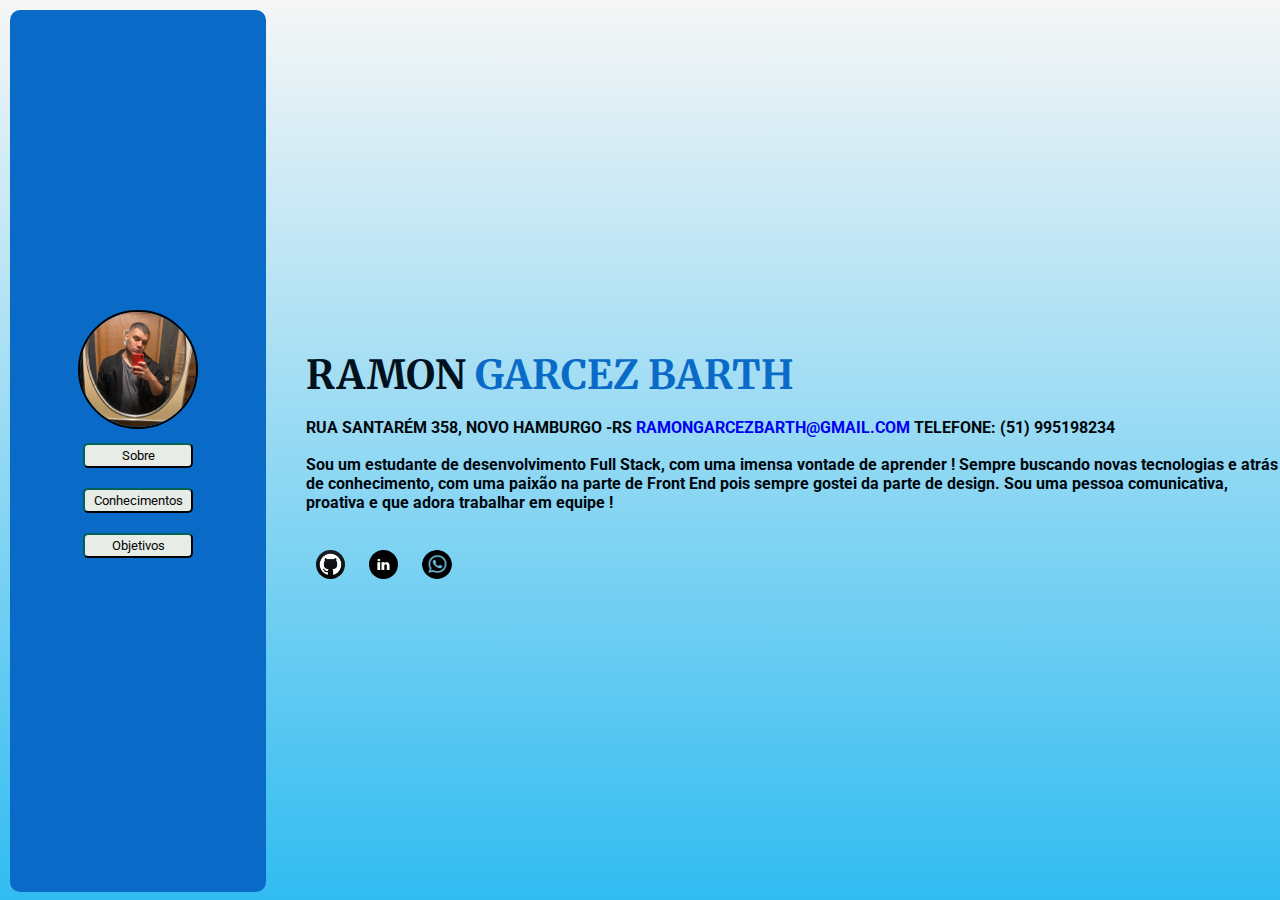
==== index.html @ d8ad87d4 "novo commit" ====
<!DOCTYPE html>
<html lang="pt-br">

<head>
    <meta charset="UTF-8" />
    <meta http-equiv="X-UA-Compatible" content="IE=edge" />
    <meta name="viewport" content="width=device-width, initial-scale=1.0" />
    <link rel="stylesheet" href="/css/style.css" />
    <link rel="preconnect" href="https://fonts.googleapis.com" />
    <link rel="preconnect" href="https://fonts.gstatic.com" crossorigin />
    <link href="https://fonts.googleapis.com/css2?family=Roboto:wght@500&display=swap" rel="stylesheet" />
    <link rel="preconnect" href="https://fonts.googleapis.com">
    <link rel="preconnect" href="https://fonts.gstatic.com" crossorigin>
    <link href="https://fonts.googleapis.com/css2?family=Merriweather:ital,wght@0,700;1,400&display=swap" rel="stylesheet">
    <title>Sobre</title>
</head>

<body>
    <header>
        <nav>
            <ul id="ul1">
                <li>
                    <img id="foto" src="../Images/292651270_767450401342639_7323550979114935234_n (1).jpg" alt="Foto De Perfil" />
                </li>
                <li class="lista">
                    <a href="./index.html"><button>Sobre</button></a>
                </li>
                <li class="lista">
                    <a href="./conhecimentos.html"><button>Conhecimentos</button></a>
                </li>
                <li class="lista">
                    <a href="./objetivo.html"><button>Objetivos</button></a>
                </li>
            </ul>

        </nav>
    </header>
    <main>
        <section>
            <p>
                <h1 id="nome">RAMON <span>GARCEZ BARTH</span> </h1>
                <br>
                <h3>RUA SANTARÉM 358, NOVO HAMBURGO -RS
                    <a id="email" target="_blank" href="mailto:ramongarcezbarth@gmail.com">RAMONGARCEZBARTH@GMAIL.COM</a> TELEFONE: (51) 995198234 </h3>
            </p>
            <br>
            <p>

                <h4> Sou um estudante de desenvolvimento Full Stack, com uma imensa vontade de aprender ! Sempre buscando novas tecnologias e atrás de conhecimento, com uma paixão na parte de Front End pois sempre gostei da parte de design. Sou uma pessoa
                    comunicativa, proativa e que adora trabalhar em equipe ! </h4>
            </p>

            <br>
            <a target="_blank" href="https://github.com/RamonBarth1"><img class="icones2" src="../Images/gthub_iconbe.jpg" alt="icone do github"></a>
            <a target="_blank" href="https://www.linkedin.com/in/ramon-barth-73a6301a2/"><img class="icones2" src="../Images/linkedin.png" alt="icone do Linkedin"></a>
            <a target="_blank" href="https://wa.me/5551995198234"><img class="icones2" src="../Images/whatsapp.png" alt="icone do whatsapp"></a>


        </section>


    </main>


</body>

</html>
---- css/style.css ----
* {
    margin: 0;
    padding: 0;
}

body {
    height: 100vh;
    width: 100vw;
    display: flex;
    background: rgb(49, 188, 241);
    background: linear-gradient(0deg, rgba(49, 188, 241, 1) 0%, rgba(246, 246, 246, 1) 100%);
}

main {
    height: 98vh;
    width: 100vw;
}

nav {
    height: 98vh;
    width: 20vw;
    background-color: rgb(9, 107, 199);
    border-radius: 10px;
    margin-top: 10px;
    margin-left: 10px;
}

section {
    margin-top: 350px;
    border-radius: 10px;
    margin-left: 40px;
}

#foto {
    border: black solid 2px;
    border-radius: 100px;
    padding: 0;
    width: 45%;
    max-width: 100%;
    height: auto;
    margin-top: 300px;
    text-align: center;
}

ul#ul1 {
    list-style: none;
    text-align: center;
}

.lista {
    padding: 10px;
}

button {
    border-color: #000e0c;
    color: rgb(5, 5, 5);
    box-shadow: 0 0 40px 40px #e7ece7 inset, 0 0 0 0 #111011;
    -webkit-transition: all 150ms ease-in-out;
    transition: all 150ms ease-in-out;
    border-radius: 5px;
    width: 110px;
    height: 25px;
    font-family: 'Roboto', sans-serif;
}

button:hover {
    box-shadow: 0 0 10px 0 #fffffd inset, 0 0 10px 4px #fcfbfa;
}

h1#nome {
    color: rgb(1, 16, 29);
    font-family: 'Merriweather', serif;
    text-align: left;
    margin-top: 300px;
    font-size: 2.5rem;
}

span {
    color: rgb(9, 107, 199);
}

h3 {
    font-family: 'Roboto', sans-serif;
    font-size: 1rem;
    color: rgb(1, 7, 12);
    text-align: left;
}

h4 {
    font-family: 'Roboto', sans-serif;
    color: rgb(0, 7, 12);
    text-align: left;
}

img.icones2 {
    border-radius: 100px;
    padding: 10px;
    width: 3%;
    max-width: 100%;
    margin-top: 10px;
}

#conhecimentos {
    font-size: 1.5rem;
    margin-top: 350px;
    color: rgb(1, 16, 29);
    font-family: 'Roboto', sans-serif;
    margin-left: 50px;
}

#objetivos {
    font-size: 1.5rem;
    margin-top: 350px;
    color: rgb(1, 16, 29);
    font-family: 'Roboto', sans-serif;
}

#email {
    text-decoration: none;
}

ol {
    list-style-type: upper-alpha;
    margin-top: 50px;
    margin-left: 30px;
}

#lista3 {
    margin-top: 50px;
    margin-left: 30px;
}
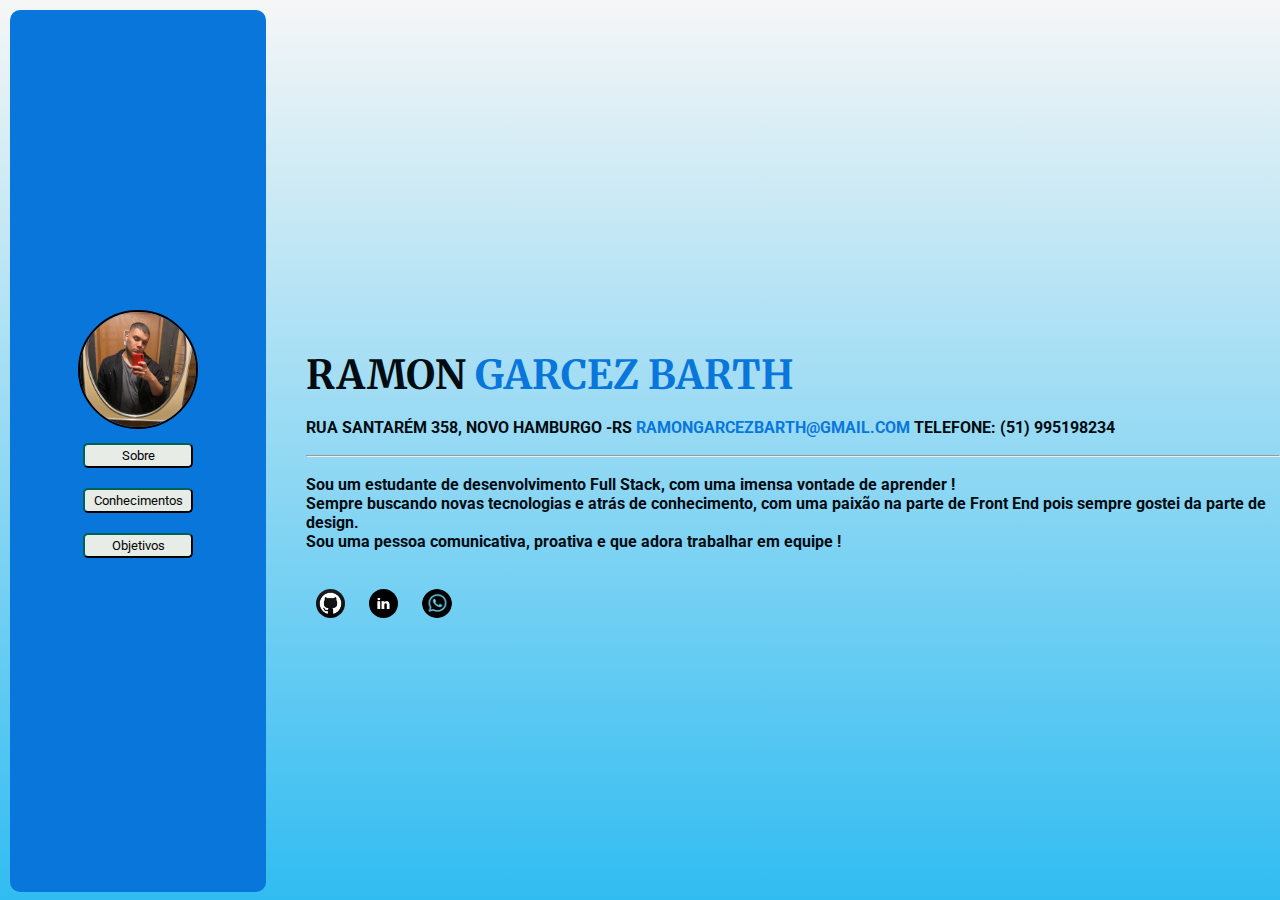
==== commit 9f49b8e3: "commit7" ====
--- a/index.html
+++ b/index.html
@@ -5,14 +5,14 @@
     <meta charset="UTF-8" />
     <meta http-equiv="X-UA-Compatible" content="IE=edge" />
     <meta name="viewport" content="width=device-width, initial-scale=1.0" />
-    <link rel="stylesheet" href="/css/style.css" />
+    <link rel="stylesheet" href="./style.css" />
     <link rel="preconnect" href="https://fonts.googleapis.com" />
     <link rel="preconnect" href="https://fonts.gstatic.com" crossorigin />
     <link href="https://fonts.googleapis.com/css2?family=Roboto:wght@500&display=swap" rel="stylesheet" />
     <link rel="preconnect" href="https://fonts.googleapis.com">
     <link rel="preconnect" href="https://fonts.gstatic.com" crossorigin>
     <link href="https://fonts.googleapis.com/css2?family=Merriweather:ital,wght@0,700;1,400&display=swap" rel="stylesheet">
-    <title>Sobre</title>
+    <title>Perfil</title>
 </head>
 
 <body>
@@ -20,7 +20,7 @@
         <nav>
             <ul id="ul1">
                 <li>
-                    <img id="foto" src="../Images/292651270_767450401342639_7323550979114935234_n (1).jpg" alt="Foto De Perfil" />
+                    <img id="foto" src="./assets/292651270_767450401342639_7323550979114935234_n (1).jpg" alt="Foto De Perfil" />
                 </li>
                 <li class="lista">
                     <a href="./index.html"><button>Sobre</button></a>
@@ -41,19 +41,20 @@
                 <h1 id="nome">RAMON <span>GARCEZ BARTH</span> </h1>
                 <br>
                 <h3>RUA SANTARÉM 358, NOVO HAMBURGO -RS
-                    <a id="email" target="_blank" href="mailto:ramongarcezbarth@gmail.com">RAMONGARCEZBARTH@GMAIL.COM</a> TELEFONE: (51) 995198234 </h3>
+                    <a id="email" target="_blank" href="mailto:ramongarcezbarth@gmail.com"><span>RAMONGARCEZBARTH@GMAIL.COM</span></a> TELEFONE: (51) 995198234 </h3>
             </p>
             <br>
             <p>
-
-                <h4> Sou um estudante de desenvolvimento Full Stack, com uma imensa vontade de aprender ! Sempre buscando novas tecnologias e atrás de conhecimento, com uma paixão na parte de Front End pois sempre gostei da parte de design. Sou uma pessoa
-                    comunicativa, proativa e que adora trabalhar em equipe ! </h4>
+                <hr>
+                <br>
+                <h4> Sou um estudante de desenvolvimento Full Stack, com uma imensa vontade de aprender ! <br>Sempre buscando novas tecnologias e atrás de conhecimento, com uma paixão na parte de Front End pois sempre gostei da parte de design.<br> Sou uma
+                    pessoa comunicativa, proativa e que adora trabalhar em equipe ! </h4>
             </p>
 
             <br>
-            <a target="_blank" href="https://github.com/RamonBarth1"><img class="icones2" src="../Images/gthub_iconbe.jpg" alt="icone do github"></a>
-            <a target="_blank" href="https://www.linkedin.com/in/ramon-barth-73a6301a2/"><img class="icones2" src="../Images/linkedin.png" alt="icone do Linkedin"></a>
-            <a target="_blank" href="https://wa.me/5551995198234"><img class="icones2" src="../Images/whatsapp.png" alt="icone do whatsapp"></a>
+            <a target="_blank" href="https://github.com/RamonBarth1"><img class="icones2" src="./assets/gthub_iconbe.jpg" alt="icone do github"></a>
+            <a target="_blank" href="https://www.linkedin.com/in/ramon-barth-73a6301a2/"><img class="icones2" src="./assets/linkedin.png" alt="icone do Linkedin"></a>
+            <a target="_blank" href="https://wa.me/5551995198234"><img class="icones2" src="./assets/whatsapp.png" alt="icone do whatsapp"></a>
 
 
         </section>
--- a/style.css
+++ b/style.css
@@ -0,0 +1,139 @@
+* {
+    margin: 0;
+    padding: 0;
+}
+
+body {
+    height: 100vh;
+    width: 100vw;
+    display: flex;
+    background: rgb(49, 188, 241);
+    background: linear-gradient(0deg, rgba(49, 188, 241, 1) 0%, rgba(246, 246, 246, 1) 100%);
+}
+
+main {
+    height: 98vh;
+    width: 100vw;
+}
+
+nav {
+    height: 98vh;
+    width: 20vw;
+    background-color: rgb(9, 118, 219);
+    border-radius: 10px;
+    margin-top: 10px;
+    margin-left: 10px;
+}
+
+section {
+    margin-top: 350px;
+    border-radius: 10px;
+    margin-left: 40px;
+}
+
+#foto {
+    border: black solid 2px;
+    border-radius: 100px;
+    padding: 0;
+    width: 45%;
+    max-width: 100%;
+    height: auto;
+    margin-top: 300px;
+    text-align: center;
+}
+
+ul#ul1 {
+    list-style: none;
+    text-align: center;
+}
+
+.lista {
+    padding: 10px;
+}
+
+button {
+    border-color: #000e0c;
+    color: rgb(5, 5, 5);
+    box-shadow: 0 0 40px 40px #e7ece7 inset, 0 0 0 0 #111011;
+    -webkit-transition: all 150ms ease-in-out;
+    transition: all 150ms ease-in-out;
+    border-radius: 5px;
+    width: 110px;
+    height: 25px;
+    font-family: 'Roboto', sans-serif;
+}
+
+button:hover {
+    box-shadow: 0 0 10px 0 #fffffd inset, 0 0 10px 4px #fcfbfa;
+}
+
+h1#nome {
+    color: rgb(1, 11, 17);
+    font-family: 'Merriweather', serif;
+    text-align: left;
+    margin-top: 300px;
+    font-size: 2.5rem;
+}
+
+span {
+    color: rgb(9, 118, 219);
+}
+
+h3 {
+    font-family: 'Roboto', sans-serif;
+    font-size: 1rem;
+    color: rgb(1, 11, 17);
+    text-align: left;
+}
+
+h4 {
+    font-family: 'Roboto', sans-serif;
+    color: rgb(1, 11, 17);
+    text-align: left;
+}
+
+img.icones2 {
+    border-radius: 100px;
+    padding: 10px;
+    width: 3%;
+    max-width: 100%;
+    margin-top: 10px;
+}
+
+#conhecimentos {
+    font-size: 1.5rem;
+    margin-top: 350px;
+    color: rgb(1, 16, 29);
+    font-family: 'Roboto', sans-serif;
+    margin-left: 50px;
+}
+
+#objetivos {
+    font-size: 1.5rem;
+    margin-top: 350px;
+    color: rgb(1, 16, 29);
+    font-family: 'Roboto', sans-serif;
+}
+
+#email {
+    text-decoration: none;
+}
+
+ol {
+    list-style-type: upper-alpha;
+    margin-top: 50px;
+    margin-left: 30px;
+}
+
+#lista3 {
+    margin-top: 50px;
+    margin-left: 30px;
+}
+
+.subtitulo {
+    color: rgb(9, 118, 219);
+}
+
+a {
+    text-decoration: none;
+}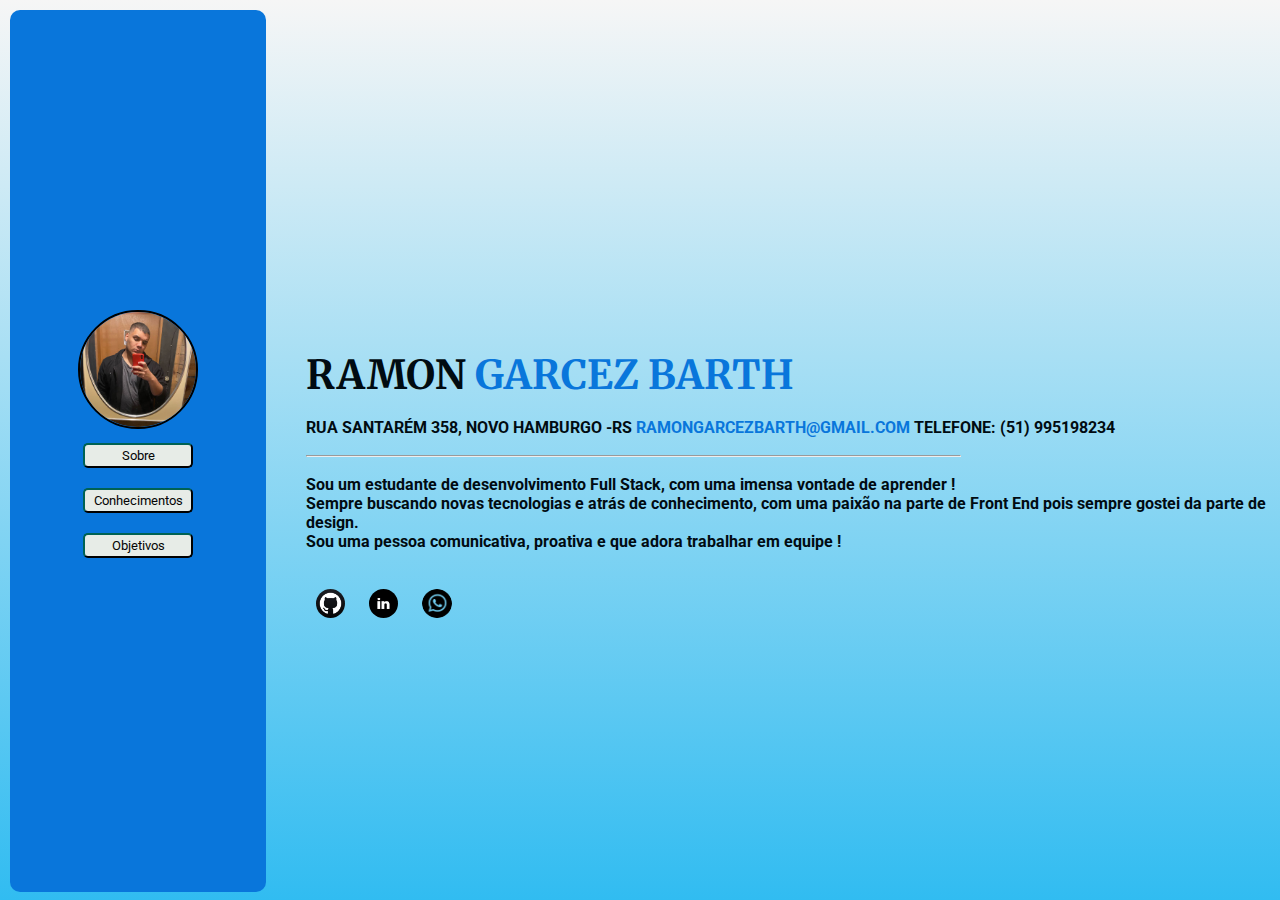
==== commit 58b0d210: "commit8" ====
--- a/index.html
+++ b/index.html
@@ -42,9 +42,11 @@
                 <br>
                 <h3>RUA SANTARÉM 358, NOVO HAMBURGO -RS
                     <a id="email" target="_blank" href="mailto:ramongarcezbarth@gmail.com"><span>RAMONGARCEZBARTH@GMAIL.COM</span></a> TELEFONE: (51) 995198234 </h3>
+
             </p>
             <br>
             <p>
+
                 <hr>
                 <br>
                 <h4> Sou um estudante de desenvolvimento Full Stack, com uma imensa vontade de aprender ! <br>Sempre buscando novas tecnologias e atrás de conhecimento, com uma paixão na parte de Front End pois sempre gostei da parte de design.<br> Sou uma
--- a/style.css
+++ b/style.css
@@ -49,6 +49,10 @@
 
 .lista {
     padding: 10px;
+}
+
+hr {
+    width: 67%;
 }
 
 button {
